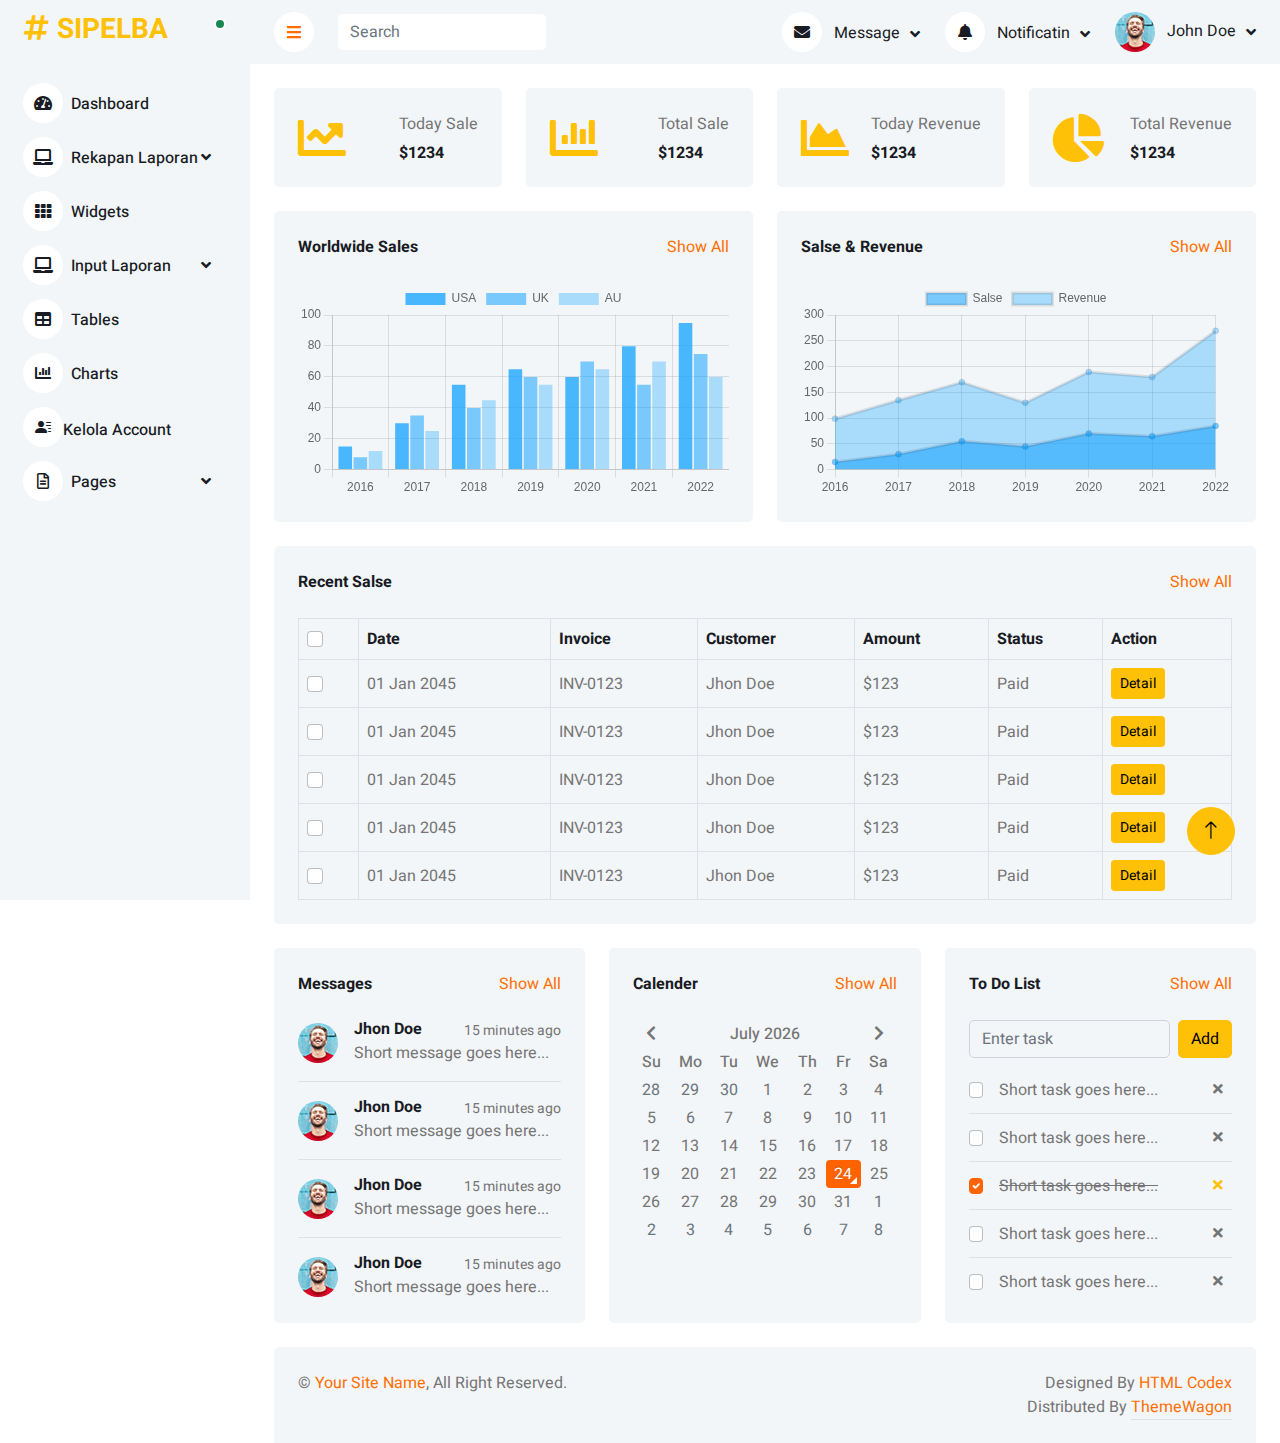
==== index.html @ f8505e8d "vv" ====
<!DOCTYPE html>
<html lang="en">

<head>
    <meta charset="utf-8">
    <title>DASHMIN - Bootstrap Admin Template</title>
    <meta content="width=device-width, initial-scale=1.0" name="viewport">
    <meta content="" name="keywords">
    <meta content="" name="description">

    <!-- Favicon -->
    <link href="img/favicon.ico" rel="icon">

    <!-- Google Web Fonts -->
    <link rel="preconnect" href="https://fonts.googleapis.com">
    <link rel="preconnect" href="https://fonts.gstatic.com" crossorigin>
    <link href="https://fonts.googleapis.com/css2?family=Heebo:wght@400;500;600;700&display=swap" rel="stylesheet">
    
    <!-- Icon Font Stylesheet -->
    <link href="https://cdnjs.cloudflare.com/ajax/libs/font-awesome/5.10.0/css/all.min.css" rel="stylesheet">
    <link href="https://cdn.jsdelivr.net/npm/bootstrap-icons@1.4.1/font/bootstrap-icons.css" rel="stylesheet">

    <!-- Libraries Stylesheet -->
    <link href="lib/owlcarousel/assets/owl.carousel.min.css" rel="stylesheet">
    <link href="lib/tempusdominus/css/tempusdominus-bootstrap-4.min.css" rel="stylesheet" />

    <!-- Customized Bootstrap Stylesheet -->
    <link href="css/bootstrap.min.css" rel="stylesheet">

    <!-- Template Stylesheet -->
    <link href="css/style.css" rel="stylesheet">
</head>

<body>
    <div class="container-xxl position-relative bg-white d-flex p-0">
        <!-- Spinner Start -->
        <div id="spinner" class="show bg-white position-fixed translate-middle w-100 vh-100 top-50 start-50 d-flex align-items-center justify-content-center">
            <div class="spinner-border text-warning" style="width: 3rem; height: 3rem;" role="status">
                <span class="sr-only">Loading...</span>
            </div>
        </div>
        <!-- Spinner End -->


        <!-- Sidebar Start -->
        <div class="sidebar pe-4 pb-3">
            <nav class="navbar bg-light navbar-light">
                <a href="index.html" class="navbar-brand mx-4 mb-3">
                    <h3 class="text-warning"><i class="fa fa-hashtag me-2"></i>SIPELBA</h3>
                </a>
                <div class="d-flex align-items-center ms-4 mb-4">
                    <div class="position-relative">
                        <!-- <img class="rounded-circle" src="img/user.jpg" alt="" style="width: 40px; height: 40px;"> -->
                        <div class="bg-success rounded-circle border border-2 border-white position-absolute end-0 bottom-0 p-1"></div>
                    </div>
                    <!-- <div class="ms-3">
                        <h6 class="mb-0">Jhon Doe</h6>
                        <span>Admin</span>
                    </div> -->
                </div>
                <div class="navbar-nav w-100">
                    <a href="index.html" class="nav-item nav-link"><i class="fa fa-tachometer-alt me-2"></i>Dashboard</a>
                    <div class="nav-item dropdown">
                        <a href="#" class="nav-link dropdown-toggle" data-bs-toggle="dropdown"><i class="fa fa-laptop me-2"></i>Rekapan Laporan</a>
                        <div class="dropdown-menu bg-transparent border-0">
                            <a href="button.html" class="dropdown-item">Laporan Bencana</a>
                            <a href="form_bantuan.htmlv" class="dropdown-item">Laporan Bantuan</a>
                            <a href="element.html" class="dropdown-item">Laporan Penanganan</a>
                        </div>
                    </div>
                    <a href="widget.html" class="nav-item nav-link"><i class="fa fa-th me-2"></i>Widgets</a>
                    <div class="nav-item dropdown">
                        <a href="#" class="nav-link dropdown-toggle" data-bs-toggle="dropdown"><i class="fa fa-laptop me-2"></i>Input Laporan</a>
                        <div class="dropdown-menu bg-transparent border-0">
                            <a href="button.html" class="dropdown-item">Laporan Bencana</a>
                            <a href="form_bantuan.html" class="dropdown-item">Laporan Bantuan</a>
                            <a href="element.html" class="dropdown-item">Laporan Penanganan</a>
                        </div>
                    </div>
                    <a href="table.html" class="nav-item nav-link"><i class="fa fa-table me-2"></i>Tables</a>
                    <a href="chart.html" class="nav-item nav-link"><i class="fa fa-chart-bar me-2"></i>Charts</a>
                    <a href="kelola_akun.html" class="nav-item nav-link"><i class="bi bi-person-lines-fill"></i>Kelola Account</a>
                    <div class="nav-item dropdown">
                        <a href="#" class="nav-link dropdown-toggle" data-bs-toggle="dropdown"><i class="far fa-file-alt me-2"></i>Pages</a>
                        <div class="dropdown-menu bg-transparent border-0">
                            <a href="signin.html" class="dropdown-item">Sign In</a>
                            <a href="signup.html" class="dropdown-item">Sign Up</a>
                            <a href="404.html" class="dropdown-item">404 Error</a>
                            <a href="blank.html" class="dropdown-item">Blank Page</a>
                        </div>
                    </div>
                </div>
            </nav>
        </div>
        <!-- Sidebar End -->


        <!-- Content Start -->
        <div class="content">
            <!-- Navbar Start -->
            <nav class="navbar navbar-expand bg-light navbar-light sticky-top px-4 py-0">
                <a href="index.html" class="navbar-brand d-flex d-lg-none me-4">
                    <h2 class="text-warning mb-0"><i class="fa fa-hashtag"></i></h2>
                </a>
                <a href="#" class="sidebar-toggler flex-shrink-0">
                    <i class="fa fa-bars"></i>
                </a>
                <form class="d-none d-md-flex ms-4">
                    <input class="form-control border-0" type="search" placeholder="Search">
                </form>
                <div class="navbar-nav align-items-center ms-auto">
                    <div class="nav-item dropdown">
                        <a href="#" class="nav-link dropdown-toggle" data-bs-toggle="dropdown">
                            <i class="fa fa-envelope me-lg-2"></i>
                            <span class="d-none d-lg-inline-flex">Message</span>
                        </a>
                        <div class="dropdown-menu dropdown-menu-end bg-light border-0 rounded-0 rounded-bottom m-0">
                            <a href="#" class="dropdown-item">
                                <div class="d-flex align-items-center">
                                    <img class="rounded-circle" src="img/user.jpg" alt="" style="width: 40px; height: 40px;">
                                    <div class="ms-2">
                                        <h6 class="fw-normal mb-0">Jhon send you a message</h6>
                                        <small>15 minutes ago</small>
                                    </div>
                                </div>
                            </a>
                            <hr class="dropdown-divider">
                            <a href="#" class="dropdown-item">
                                <div class="d-flex align-items-center">
                                    <img class="rounded-circle" src="img/user.jpg" alt="" style="width: 40px; height: 40px;">
                                    <div class="ms-2">
                                        <h6 class="fw-normal mb-0">Jhon send you a message</h6>
                                        <small>15 minutes ago</small>
                                    </div>
                                </div>
                            </a>
                            <hr class="dropdown-divider">
                            <a href="#" class="dropdown-item">
                                <div class="d-flex align-items-center">
                                    <img class="rounded-circle" src="img/user.jpg" alt="" style="width: 40px; height: 40px;">
                                    <div class="ms-2">
                                        <h6 class="fw-normal mb-0">Jhon send you a message</h6>
                                        <small>15 minutes ago</small>
                                    </div>
                                </div>
                            </a>
                            <hr class="dropdown-divider">
                            <a href="#" class="dropdown-item text-center">See all message</a>
                        </div>
                    </div>
                    <div class="nav-item dropdown">
                        <a href="#" class="nav-link dropdown-toggle" data-bs-toggle="dropdown">
                            <i class="fa fa-bell me-lg-2"></i>
                            <span class="d-none d-lg-inline-flex">Notificatin</span>
                        </a>
                        <div class="dropdown-menu dropdown-menu-end bg-light border-0 rounded-0 rounded-bottom m-0">
                            <a href="#" class="dropdown-item">
                                <h6 class="fw-normal mb-0">Profile updated</h6>
                                <small>15 minutes ago</small>
                            </a>
                            <hr class="dropdown-divider">
                            <a href="#" class="dropdown-item">
                                <h6 class="fw-normal mb-0">New user added</h6>
                                <small>15 minutes ago</small>
                            </a>
                            <hr class="dropdown-divider">
                            <a href="#" class="dropdown-item">
                                <h6 class="fw-normal mb-0">Password changed</h6>
                                <small>15 minutes ago</small>
                            </a>
                            <hr class="dropdown-divider">
                            <a href="#" class="dropdown-item text-center">See all notifications</a>
                        </div>
                    </div>
                    <div class="nav-item dropdown">
                        <a href="#" class="nav-link dropdown-toggle" data-bs-toggle="dropdown">
                            <img class="rounded-circle me-lg-2" src="img/user.jpg" alt="" style="width: 40px; height: 40px;">
                            <span class="d-none d-lg-inline-flex">John Doe</span>
                        </a>
                        <div class="dropdown-menu dropdown-menu-end bg-light border-0 rounded-0 rounded-bottom m-0">
                            <a href="#" class="dropdown-item">My Profile</a>
                            <a href="#" class="dropdown-item">Settings</a>
                            <a href="#" class="dropdown-item">Log Out</a>
                        </div>
                    </div>
                </div>
            </nav>
            <!-- Navbar End -->


            <!-- Sale & Revenue Start -->
            <div class="container-fluid pt-4 px-4">
                <div class="row g-4">
                    <div class="col-sm-6 col-xl-3">
                        <div class="bg-light rounded d-flex align-items-center justify-content-between p-4">
                            <i class="fa fa-chart-line fa-3x text-warning"></i>
                            <div class="ms-3">
                                <p class="mb-2">Today Sale</p>
                                <h6 class="mb-0">$1234</h6>
                            </div>
                        </div>
                    </div>
                    <div class="col-sm-6 col-xl-3">
                        <div class="bg-light rounded d-flex align-items-center justify-content-between p-4">
                            <i class="fa fa-chart-bar fa-3x text-warning"></i>
                            <div class="ms-3">
                                <p class="mb-2">Total Sale</p>
                                <h6 class="mb-0">$1234</h6>
                            </div>
                        </div>
                    </div>
                    <div class="col-sm-6 col-xl-3">
                        <div class="bg-light rounded d-flex align-items-center justify-content-between p-4">
                            <i class="fa fa-chart-area fa-3x text-warning"></i>
                            <div class="ms-3">
                                <p class="mb-2">Today Revenue</p>
                                <h6 class="mb-0">$1234</h6>
                            </div>
                        </div>
                    </div>
                    <div class="col-sm-6 col-xl-3">
                        <div class="bg-light rounded d-flex align-items-center justify-content-between p-4">
                            <i class="fa fa-chart-pie fa-3x text-warning"></i>
                            <div class="ms-3">
                                <p class="mb-2">Total Revenue</p>
                                <h6 class="mb-0">$1234</h6>
                            </div>
                        </div>
                    </div>
                </div>
            </div>
            <!-- Sale & Revenue End -->


            <!-- Sales Chart Start -->
            <div class="container-fluid pt-4 px-4">
                <div class="row g-4">
                    <div class="col-sm-12 col-xl-6">
                        <div class="bg-light text-center rounded p-4">
                            <div class="d-flex align-items-center justify-content-between mb-4">
                                <h6 class="mb-0">Worldwide Sales</h6>
                                <a href="">Show All</a>
                            </div>
                            <canvas id="worldwide-sales"></canvas>
                        </div>
                    </div>
                    <div class="col-sm-12 col-xl-6">
                        <div class="bg-light text-center rounded p-4">
                            <div class="d-flex align-items-center justify-content-between mb-4">
                                <h6 class="mb-0">Salse & Revenue</h6>
                                <a href="">Show All</a>
                            </div>
                            <canvas id="salse-revenue"></canvas>
                        </div>
                    </div>
                </div>
            </div>
            <!-- Sales Chart End -->


            <!-- Recent Sales Start -->
            <div class="container-fluid pt-4 px-4">
                <div class="bg-light text-center rounded p-4">
                    <div class="d-flex align-items-center justify-content-between mb-4">
                        <h6 class="mb-0">Recent Salse</h6>
                        <a href="">Show All</a>
                    </div>
                    <div class="table-responsive">
                        <table class="table text-start align-middle table-bordered table-hover mb-0">
                            <thead>
                                <tr class="text-dark">
                                    <th scope="col"><input class="form-check-input" type="checkbox"></th>
                                    <th scope="col">Date</th>
                                    <th scope="col">Invoice</th>
                                    <th scope="col">Customer</th>
                                    <th scope="col">Amount</th>
                                    <th scope="col">Status</th>
                                    <th scope="col">Action</th>
                                </tr>
                            </thead>
                            <tbody>
                                <tr>
                                    <td><input class="form-check-input" type="checkbox"></td>
                                    <td>01 Jan 2045</td>
                                    <td>INV-0123</td>
                                    <td>Jhon Doe</td>
                                    <td>$123</td>
                                    <td>Paid</td>
                                    <td><a class="btn btn-sm btn-warning" href="">Detail</a></td>
                                </tr>
                                <tr>
                                    <td><input class="form-check-input" type="checkbox"></td>
                                    <td>01 Jan 2045</td>
                                    <td>INV-0123</td>
                                    <td>Jhon Doe</td>
                                    <td>$123</td>
                                    <td>Paid</td>
                                    <td><a class="btn btn-sm btn-warning" href="">Detail</a></td>
                                </tr>
                                <tr>
                                    <td><input class="form-check-input" type="checkbox"></td>
                                    <td>01 Jan 2045</td>
                                    <td>INV-0123</td>
                                    <td>Jhon Doe</td>
                                    <td>$123</td>
                                    <td>Paid</td>
                                    <td><a class="btn btn-sm btn-warning" href="">Detail</a></td>
                                </tr>
                                <tr>
                                    <td><input class="form-check-input" type="checkbox"></td>
                                    <td>01 Jan 2045</td>
                                    <td>INV-0123</td>
                                    <td>Jhon Doe</td>
                                    <td>$123</td>
                                    <td>Paid</td>
                                    <td><a class="btn btn-sm btn-warning" href="">Detail</a></td>
                                </tr>
                                <tr>
                                    <td><input class="form-check-input" type="checkbox"></td>
                                    <td>01 Jan 2045</td>
                                    <td>INV-0123</td>
                                    <td>Jhon Doe</td>
                                    <td>$123</td>
                                    <td>Paid</td>
                                    <td><a class="btn btn-sm btn-warning" href="">Detail</a></td>
                                </tr>
                            </tbody>
                        </table>
                    </div>
                </div>
            </div>
            <!-- Recent Sales End -->


            <!-- Widgets Start -->
            <div class="container-fluid pt-4 px-4">
                <div class="row g-4">
                    <div class="col-sm-12 col-md-6 col-xl-4">
                        <div class="h-100 bg-light rounded p-4">
                            <div class="d-flex align-items-center justify-content-between mb-2">
                                <h6 class="mb-0">Messages</h6>
                                <a href="">Show All</a>
                            </div>
                            <div class="d-flex align-items-center border-bottom py-3">
                                <img class="rounded-circle flex-shrink-0" src="img/user.jpg" alt="" style="width: 40px; height: 40px;">
                                <div class="w-100 ms-3">
                                    <div class="d-flex w-100 justify-content-between">
                                        <h6 class="mb-0">Jhon Doe</h6>
                                        <small>15 minutes ago</small>
                                    </div>
                                    <span>Short message goes here...</span>
                                </div>
                            </div>
                            <div class="d-flex align-items-center border-bottom py-3">
                                <img class="rounded-circle flex-shrink-0" src="img/user.jpg" alt="" style="width: 40px; height: 40px;">
                                <div class="w-100 ms-3">
                                    <div class="d-flex w-100 justify-content-between">
                                        <h6 class="mb-0">Jhon Doe</h6>
                                        <small>15 minutes ago</small>
                                    </div>
                                    <span>Short message goes here...</span>
                                </div>
                            </div>
                            <div class="d-flex align-items-center border-bottom py-3">
                                <img class="rounded-circle flex-shrink-0" src="img/user.jpg" alt="" style="width: 40px; height: 40px;">
                                <div class="w-100 ms-3">
                                    <div class="d-flex w-100 justify-content-between">
                                        <h6 class="mb-0">Jhon Doe</h6>
                                        <small>15 minutes ago</small>
                                    </div>
                                    <span>Short message goes here...</span>
                                </div>
                            </div>
                            <div class="d-flex align-items-center pt-3">
                                <img class="rounded-circle flex-shrink-0" src="img/user.jpg" alt="" style="width: 40px; height: 40px;">
                                <div class="w-100 ms-3">
                                    <div class="d-flex w-100 justify-content-between">
                                        <h6 class="mb-0">Jhon Doe</h6>
                                        <small>15 minutes ago</small>
                                    </div>
                                    <span>Short message goes here...</span>
                                </div>
                            </div>
                        </div>
                    </div>
                    <div class="col-sm-12 col-md-6 col-xl-4">
                        <div class="h-100 bg-light rounded p-4">
                            <div class="d-flex align-items-center justify-content-between mb-4">
                                <h6 class="mb-0">Calender</h6>
                                <a href="">Show All</a>
                            </div>
                            <div id="calender"></div>
                        </div>
                    </div>
                    <div class="col-sm-12 col-md-6 col-xl-4">
                        <div class="h-100 bg-light rounded p-4">
                            <div class="d-flex align-items-center justify-content-between mb-4">
                                <h6 class="mb-0">To Do List</h6>
                                <a href="">Show All</a>
                            </div>
                            <div class="d-flex mb-2">
                                <input class="form-control bg-transparent" type="text" placeholder="Enter task">
                                <button type="button" class="btn btn-warning ms-2">Add</button>
                            </div>
                            <div class="d-flex align-items-center border-bottom py-2">
                                <input class="form-check-input m-0" type="checkbox">
                                <div class="w-100 ms-3">
                                    <div class="d-flex w-100 align-items-center justify-content-between">
                                        <span>Short task goes here...</span>
                                        <button class="btn btn-sm"><i class="fa fa-times"></i></button>
                                    </div>
                                </div>
                            </div>
                            <div class="d-flex align-items-center border-bottom py-2">
                                <input class="form-check-input m-0" type="checkbox">
                                <div class="w-100 ms-3">
                                    <div class="d-flex w-100 align-items-center justify-content-between">
                                        <span>Short task goes here...</span>
                                        <button class="btn btn-sm"><i class="fa fa-times"></i></button>
                                    </div>
                                </div>
                            </div>
                            <div class="d-flex align-items-center border-bottom py-2">
                                <input class="form-check-input m-0" type="checkbox" checked>
                                <div class="w-100 ms-3">
                                    <div class="d-flex w-100 align-items-center justify-content-between">
                                        <span><del>Short task goes here...</del></span>
                                        <button class="btn btn-sm text-warning"><i class="fa fa-times"></i></button>
                                    </div>
                                </div>
                            </div>
                            <div class="d-flex align-items-center border-bottom py-2">
                                <input class="form-check-input m-0" type="checkbox">
                                <div class="w-100 ms-3">
                                    <div class="d-flex w-100 align-items-center justify-content-between">
                                        <span>Short task goes here...</span>
                                        <button class="btn btn-sm"><i class="fa fa-times"></i></button>
                                    </div>
                                </div>
                            </div>
                            <div class="d-flex align-items-center pt-2">
                                <input class="form-check-input m-0" type="checkbox">
                                <div class="w-100 ms-3">
                                    <div class="d-flex w-100 align-items-center justify-content-between">
                                        <span>Short task goes here...</span>
                                        <button class="btn btn-sm"><i class="fa fa-times"></i></button>
                                    </div>
                                </div>
                            </div>
                        </div>
                    </div>
                </div>
            </div>
            <!-- Widgets End -->


            <!-- Footer Start -->
            <div class="container-fluid pt-4 px-4">
                <div class="bg-light rounded-top p-4">
                    <div class="row">
                        <div class="col-12 col-sm-6 text-center text-sm-start">
                            &copy; <a href="#">Your Site Name</a>, All Right Reserved. 
                        </div>
                        <div class="col-12 col-sm-6 text-center text-sm-end">
                            <!--/*** This template is free as long as you keep the footer author’s credit link/attribution link/backlink. If you'd like to use the template without the footer author’s credit link/attribution link/backlink, you can purchase the Credit Removal License from "https://htmlcodex.com/credit-removal". Thank you for your support. ***/-->
                            Designed By <a href="https://htmlcodex.com">HTML Codex</a>
                        </br>
                        Distributed By <a class="border-bottom" href="https://themewagon.com" target="_blank">ThemeWagon</a>
                        </div>
                    </div>
                </div>
            </div>
            <!-- Footer End -->
        </div>
        <!-- Content End -->


        <!-- Back to Top -->
        <a href="#" class="btn btn-lg btn-warning btn-lg-square back-to-top"><i class="bi bi-arrow-up"></i></a>
    </div>

    <!-- JavaScript Libraries -->
    <script src="https://code.jquery.com/jquery-3.4.1.min.js"></script>
    <script src="https://cdn.jsdelivr.net/npm/bootstrap@5.0.0/dist/js/bootstrap.bundle.min.js"></script>
    <script src="lib/chart/chart.min.js"></script>
    <script src="lib/easing/easing.min.js"></script>
    <script src="lib/waypoints/waypoints.min.js"></script>
    <script src="lib/owlcarousel/owl.carousel.min.js"></script>
    <script src="lib/tempusdominus/js/moment.min.js"></script>
    <script src="lib/tempusdominus/js/moment-timezone.min.js"></script>
    <script src="lib/tempusdominus/js/tempusdominus-bootstrap-4.min.js"></script>

    <!-- Template Javascript -->
    <script src="js/main.js"></script>
</body>

</html>
---- css/style.css ----
/********** Template CSS **********/
:root {
    --primary: #ff6200;
    --light: #F3F6F9;
    --dark: #191C24;
}

.back-to-top {
    position: fixed;
    display: none;
    right: 45px;
    bottom: 45px;
    z-index: 99;
}


/*** Spinner ***/
#spinner {
    opacity: 0;
    visibility: hidden;
    transition: opacity .5s ease-out, visibility 0s linear .5s;
    z-index: 99999;
}

#spinner.show {
    transition: opacity .5s ease-out, visibility 0s linear 0s;
    visibility: visible;
    opacity: 1;
}


/*** Button ***/
.btn {
    transition: .5s;
}

.btn.btn-primary {
    color: #FFFFFF;
}

.btn-square {
    width: 38px;
    height: 38px;
}

.btn-sm-square {
    width: 32px;
    height: 32px;
}

.btn-lg-square {
    width: 48px;
    height: 48px;
}

.btn-square,
.btn-sm-square,
.btn-lg-square {
    padding: 0;
    display: inline-flex;
    align-items: center;
    justify-content: center;
    font-weight: normal;
    border-radius: 50px;
}


/*** Layout ***/
.sidebar {
    position: fixed;
    top: 0;
    left: 0;
    bottom: 0;
    width: 250px;
    height: 100vh;
    overflow-y: auto;
    background: var(--light);
    transition: 0.5s;
    z-index: 999;
}

.content {
    margin-left: 250px;
    min-height: 100vh;
    background: #FFFFFF;
    transition: 0.5s;
}

@media (min-width: 992px) {
    .sidebar {
        margin-left: 0;
    }

    .sidebar.open {
        margin-left: -250px;
    }

    .content {
        width: calc(100% - 250px);
    }

    .content.open {
        width: 100%;
        margin-left: 0;
    }
}

@media (max-width: 991.98px) {
    .sidebar {
        margin-left: -250px;
    }

    .sidebar.open {
        margin-left: 0;
    }

    .content {
        width: 100%;
        margin-left: 0;
    }
}


/*** Navbar ***/
.sidebar .navbar .navbar-nav .nav-link {
    padding: 7px 20px;
    color: var(--dark);
    font-weight: 500;
    border-left: 3px solid var(--light);
    border-radius: 0 30px 30px 0;
    outline: none;
}

.sidebar .navbar .navbar-nav .nav-link:hover,
.sidebar .navbar .navbar-nav .nav-link.active {
    color: var(--primary);
    background: #FFFFFF;
    border-color: var(--primary);
}

.sidebar .navbar .navbar-nav .nav-link i {
    width: 40px;
    height: 40px;
    display: inline-flex;
    align-items: center;
    justify-content: center;
    background: #FFFFFF;
    border-radius: 40px;
}

.sidebar .navbar .navbar-nav .nav-link:hover i,
.sidebar .navbar .navbar-nav .nav-link.active i {
    background: var(--light);
}

.sidebar .navbar .dropdown-toggle::after {
    position: absolute;
    top: 15px;
    right: 15px;
    border: none;
    content: "\f107";
    font-family: "Font Awesome 5 Free";
    font-weight: 900;
    transition: .5s;
}

.sidebar .navbar .dropdown-toggle[aria-expanded=true]::after {
    transform: rotate(-180deg);
}

.sidebar .navbar .dropdown-item {
    padding-left: 25px;
    border-radius: 0 30px 30px 0;
}

.content .navbar .navbar-nav .nav-link {
    margin-left: 25px;
    padding: 12px 0;
    color: var(--dark);
    outline: none;
}

.content .navbar .navbar-nav .nav-link:hover,
.content .navbar .navbar-nav .nav-link.active {
    color: var(--primary);
}

.content .navbar .sidebar-toggler,
.content .navbar .navbar-nav .nav-link i {
    width: 40px;
    height: 40px;
    display: inline-flex;
    align-items: center;
    justify-content: center;
    background: #FFFFFF;
    border-radius: 40px;
}

.content .navbar .dropdown-toggle::after {
    margin-left: 6px;
    vertical-align: middle;
    border: none;
    content: "\f107";
    font-family: "Font Awesome 5 Free";
    font-weight: 900;
    transition: .5s;
}

.content .navbar .dropdown-toggle[aria-expanded=true]::after {
    transform: rotate(-180deg);
}

@media (max-width: 575.98px) {
    .content .navbar .navbar-nav .nav-link {
        margin-left: 15px;
    }
}


/*** Date Picker ***/
.bootstrap-datetimepicker-widget.bottom {
    top: auto !important;
}

.bootstrap-datetimepicker-widget .table * {
    border-bottom-width: 0px;
}

.bootstrap-datetimepicker-widget .table th {
    font-weight: 500;
}

.bootstrap-datetimepicker-widget.dropdown-menu {
    padding: 10px;
    border-radius: 2px;
}

.bootstrap-datetimepicker-widget table td.active,
.bootstrap-datetimepicker-widget table td.active:hover {
    background: var(--primary);
}

.bootstrap-datetimepicker-widget table td.today::before {
    border-bottom-color: var(--primary);
}


/*** Testimonial ***/
.progress .progress-bar {
    width: 0px;
    transition: 2s;
}


/*** Testimonial ***/
.testimonial-carousel .owl-dots {
    margin-top: 24px;
    display: flex;
    align-items: flex-end;
    justify-content: center;
}

.testimonial-carousel .owl-dot {
    position: relative;
    display: inline-block;
    margin: 0 5px;
    width: 15px;
    height: 15px;
    border: 5px solid var(--primary);
    border-radius: 15px;
    transition: .5s;
}

.testimonial-carousel .owl-dot.active {
    background: var(--dark);
    border-color: var(--primary);
}
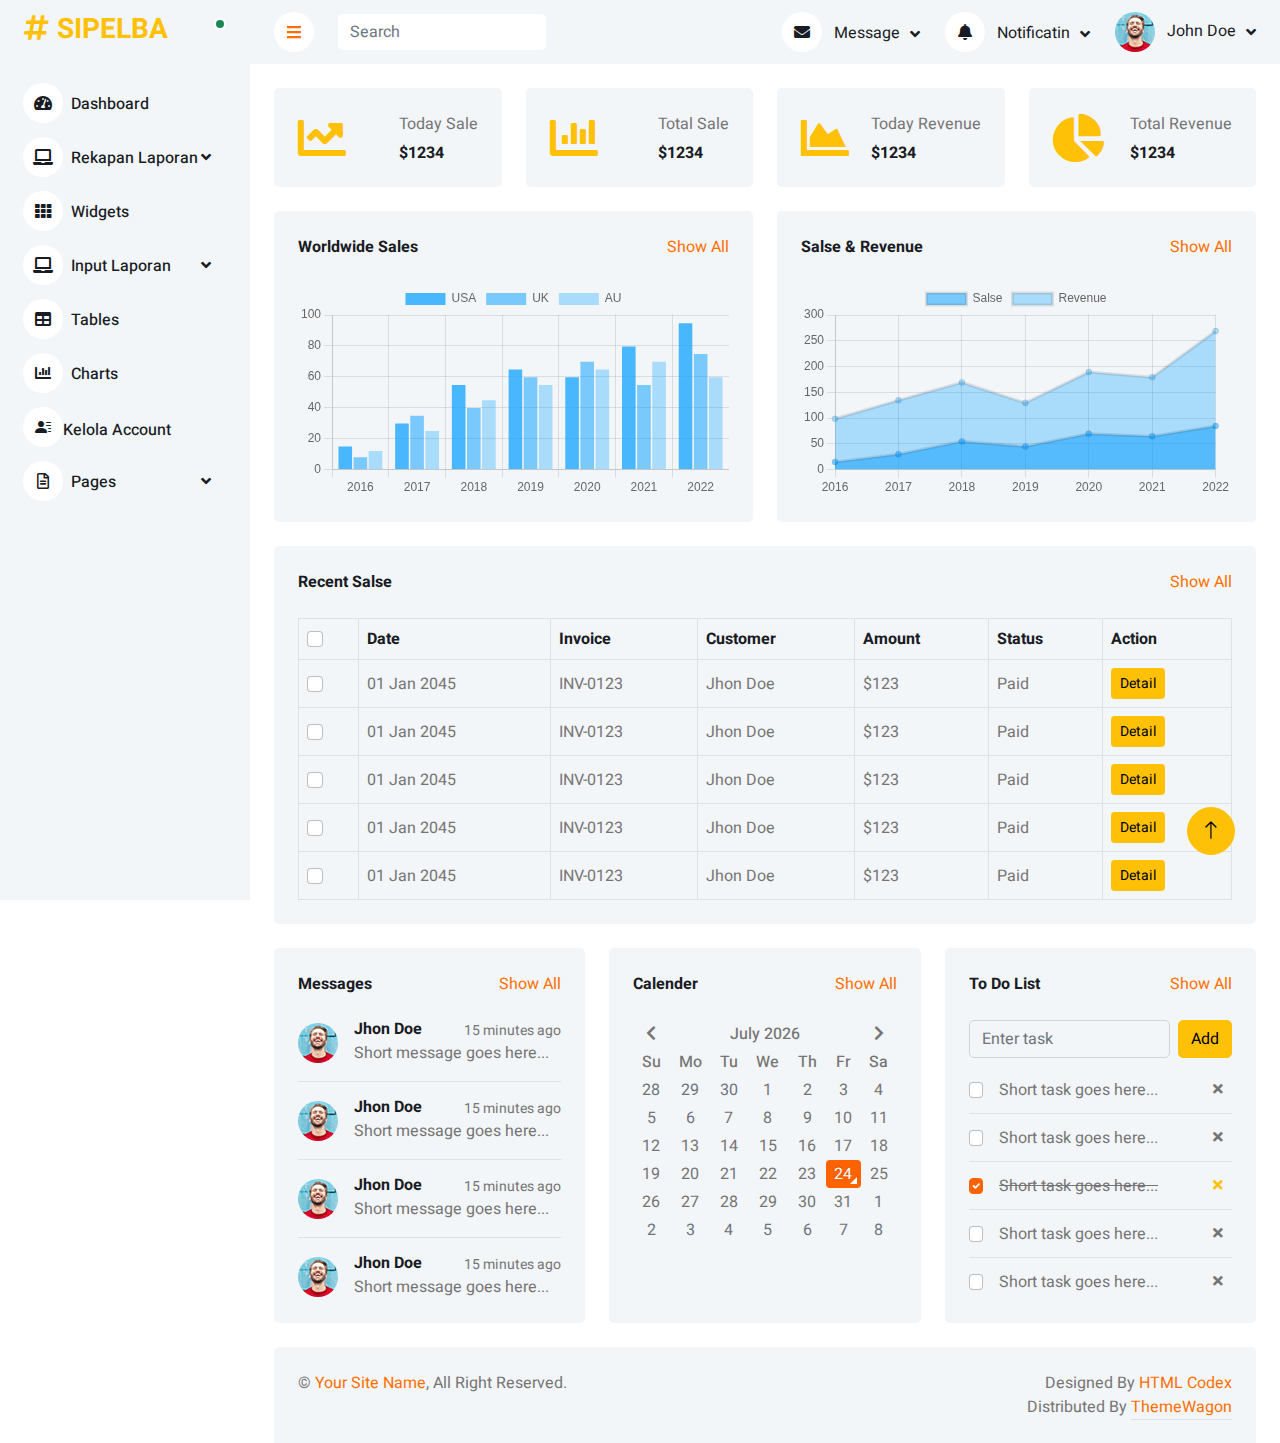
==== commit 6841729d: "vv" ====
--- a/index.html
+++ b/index.html
@@ -64,7 +64,7 @@
                         <a href="#" class="nav-link dropdown-toggle" data-bs-toggle="dropdown"><i class="fa fa-laptop me-2"></i>Rekapan Laporan</a>
                         <div class="dropdown-menu bg-transparent border-0">
                             <a href="button.html" class="dropdown-item">Laporan Bencana</a>
-                            <a href="form_bantuan.htmlv" class="dropdown-item">Laporan Bantuan</a>
+                            <a href="laporan_bantuan.html" class="dropdown-item">Laporan Bantuan</a>
                             <a href="element.html" class="dropdown-item">Laporan Penanganan</a>
                         </div>
                     </div>
@@ -73,7 +73,7 @@
                         <a href="#" class="nav-link dropdown-toggle" data-bs-toggle="dropdown"><i class="fa fa-laptop me-2"></i>Input Laporan</a>
                         <div class="dropdown-menu bg-transparent border-0">
                             <a href="button.html" class="dropdown-item">Laporan Bencana</a>
-                            <a href="form_bantuan.html" class="dropdown-item">Laporan Bantuan</a>
+                            <a href="laporan_bantuan.html" class="dropdown-item">Laporan Bantuan</a>
                             <a href="element.html" class="dropdown-item">Laporan Penanganan</a>
                         </div>
                     </div>
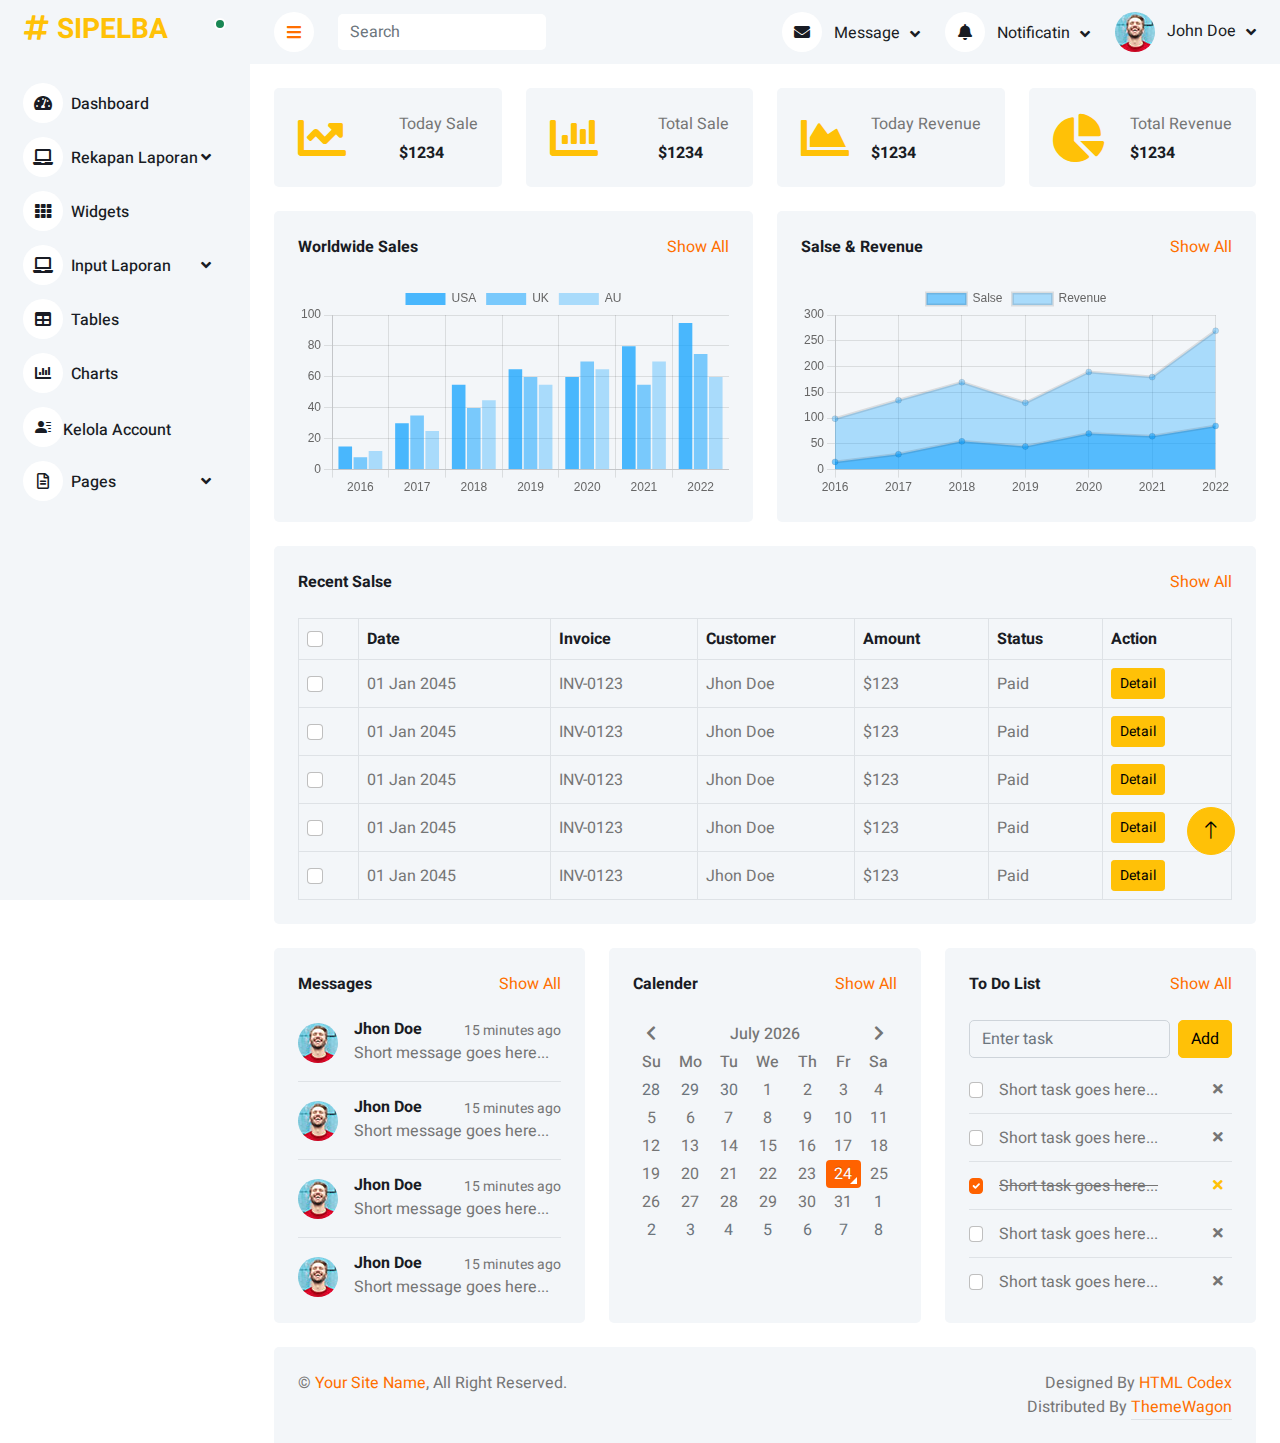
==== commit 01aeeec5: "vv" ====
--- a/index.html
+++ b/index.html
@@ -63,7 +63,7 @@
                     <div class="nav-item dropdown">
                         <a href="#" class="nav-link dropdown-toggle" data-bs-toggle="dropdown"><i class="fa fa-laptop me-2"></i>Rekapan Laporan</a>
                         <div class="dropdown-menu bg-transparent border-0">
-                            <a href="button.html" class="dropdown-item">Laporan Bencana</a>
+                            <a href="laporan_bencana.html" class="dropdown-item">Laporan Bencana</a>
                             <a href="laporan_bantuan.html" class="dropdown-item">Laporan Bantuan</a>
                             <a href="element.html" class="dropdown-item">Laporan Penanganan</a>
                         </div>
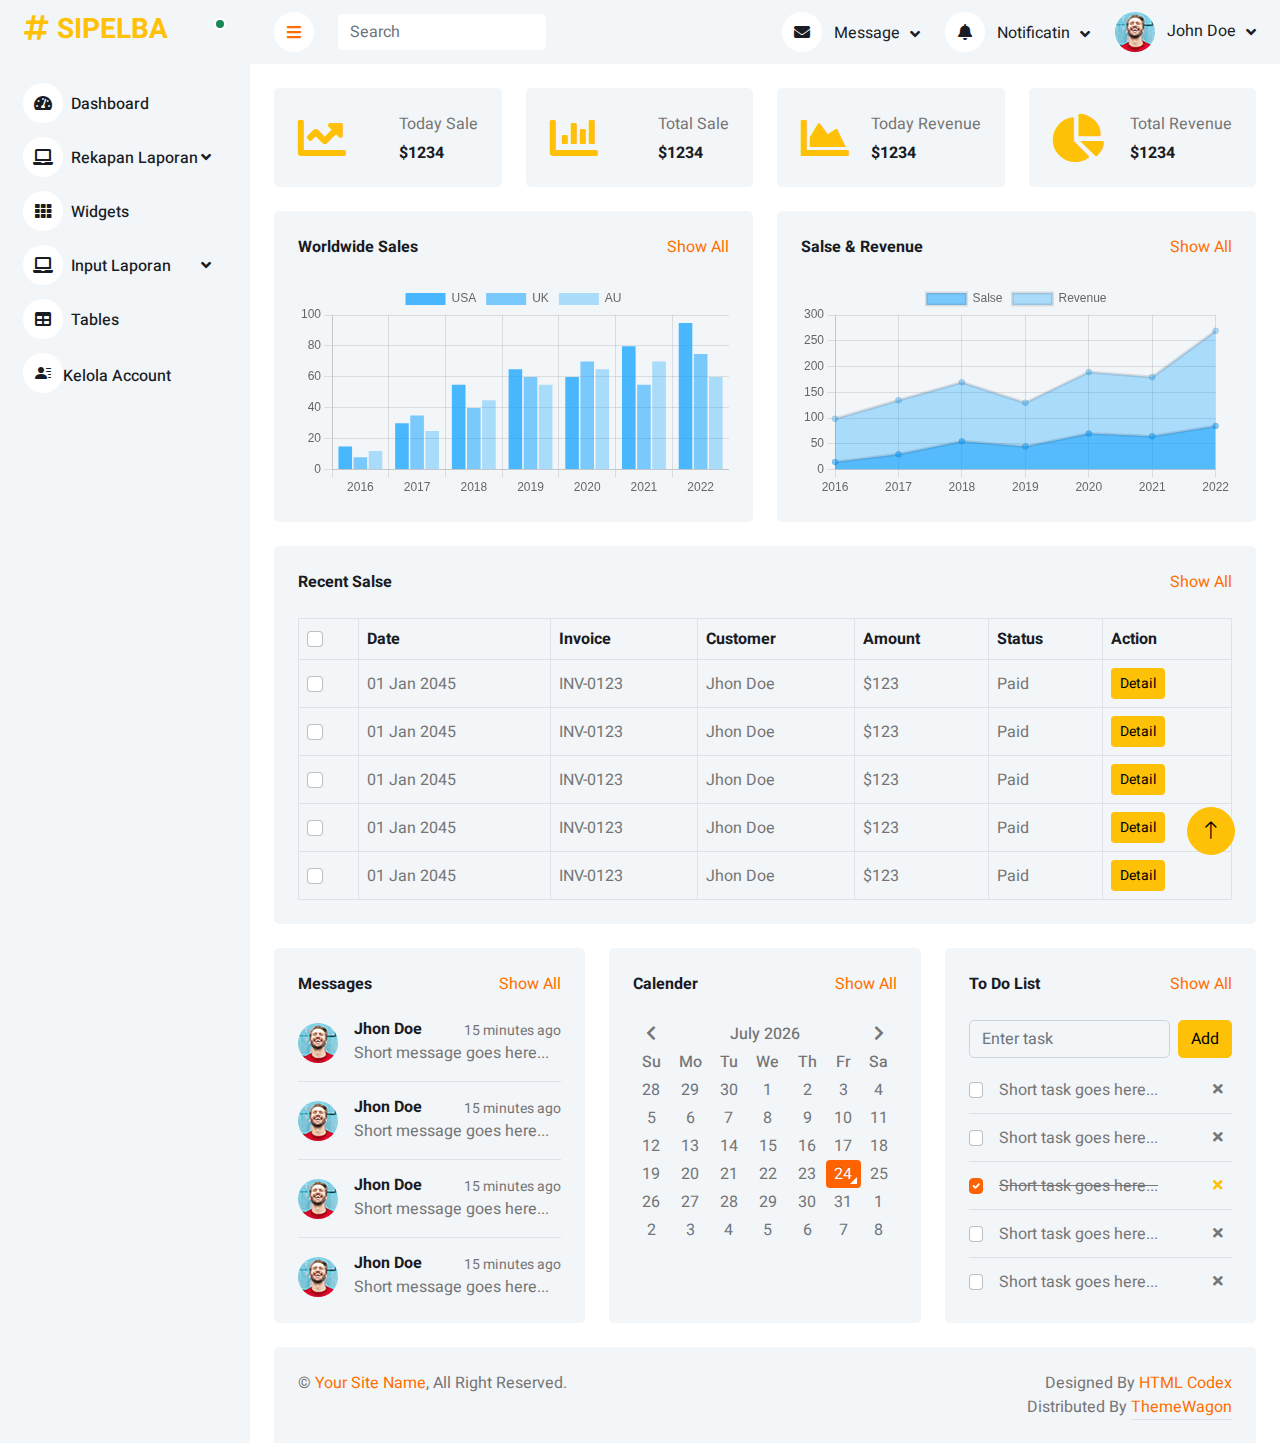
==== commit e6303a62: "vv" ====
--- a/index.html
+++ b/index.html
@@ -78,16 +78,7 @@
                         </div>
                     </div>
                     <a href="table.html" class="nav-item nav-link"><i class="fa fa-table me-2"></i>Tables</a>
-                    <a href="chart.html" class="nav-item nav-link"><i class="fa fa-chart-bar me-2"></i>Charts</a>
                     <a href="kelola_akun.html" class="nav-item nav-link"><i class="bi bi-person-lines-fill"></i>Kelola Account</a>
-                    <div class="nav-item dropdown">
-                        <a href="#" class="nav-link dropdown-toggle" data-bs-toggle="dropdown"><i class="far fa-file-alt me-2"></i>Pages</a>
-                        <div class="dropdown-menu bg-transparent border-0">
-                            <a href="signin.html" class="dropdown-item">Sign In</a>
-                            <a href="signup.html" class="dropdown-item">Sign Up</a>
-                            <a href="404.html" class="dropdown-item">404 Error</a>
-                            <a href="blank.html" class="dropdown-item">Blank Page</a>
-                        </div>
                     </div>
                 </div>
             </nav>
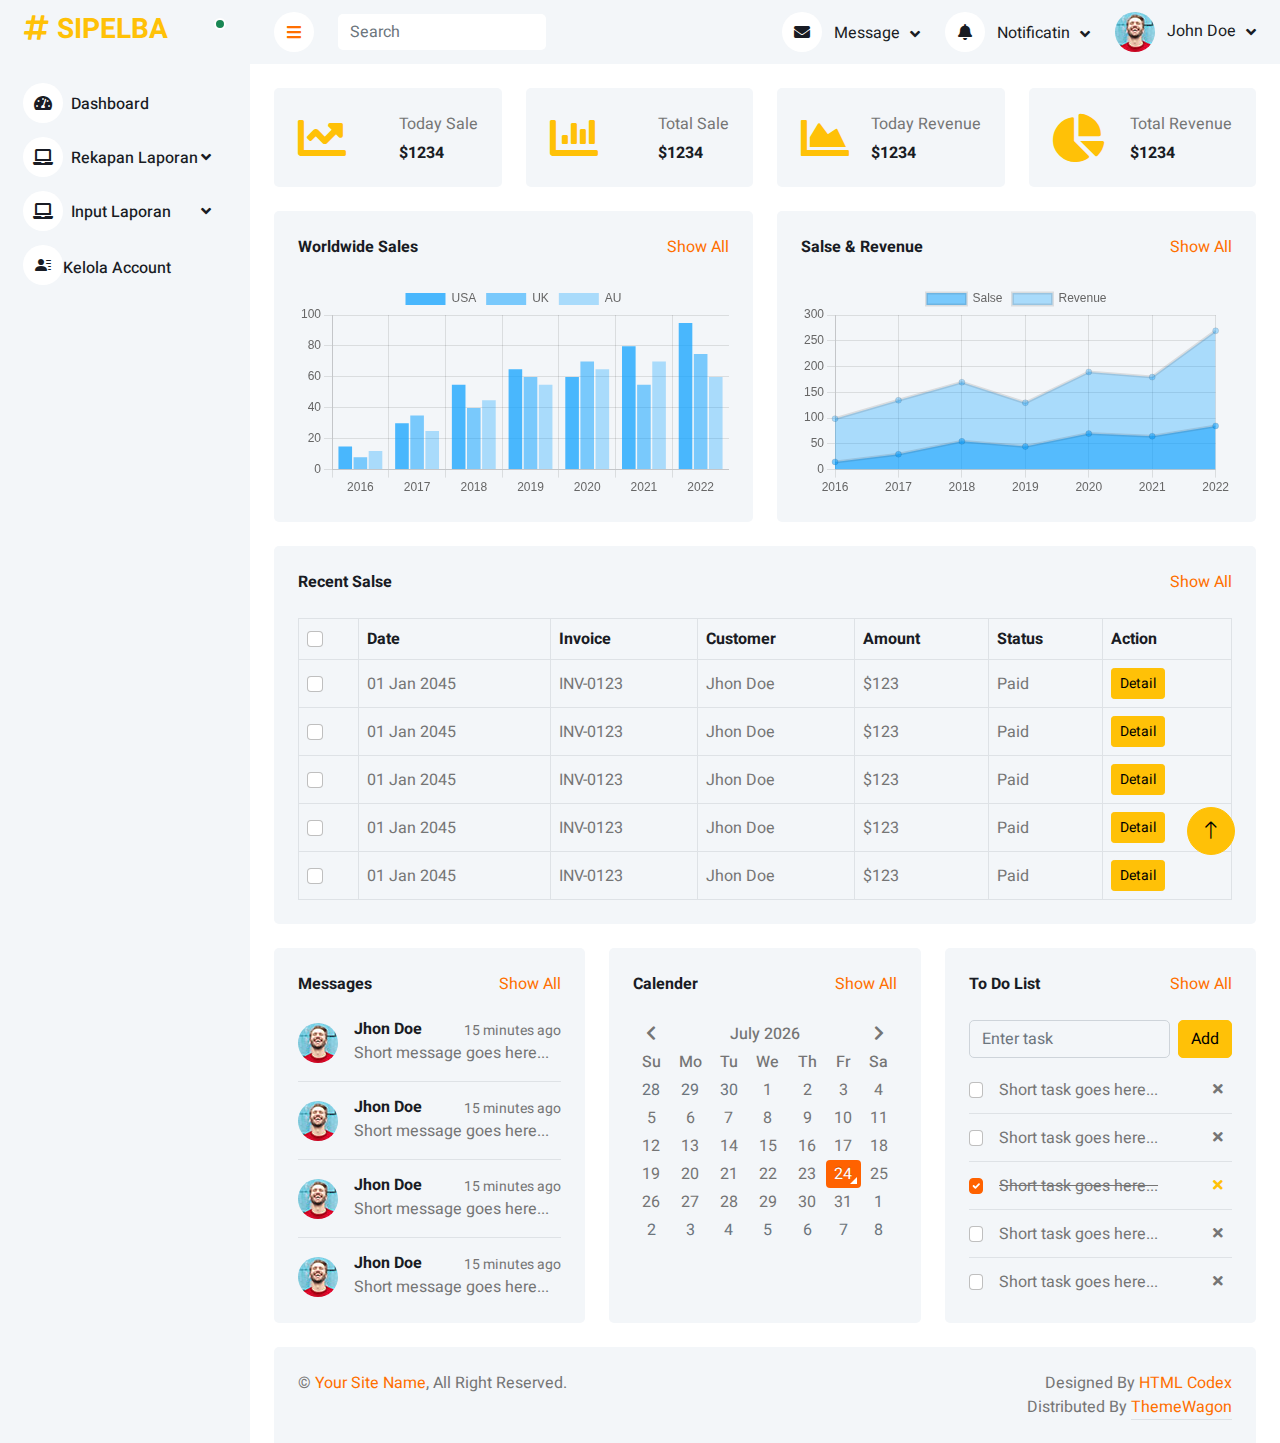
==== commit a7364c16: "vv" ====
--- a/index.html
+++ b/index.html
@@ -68,7 +68,6 @@
                             <a href="element.html" class="dropdown-item">Laporan Penanganan</a>
                         </div>
                     </div>
-                    <a href="widget.html" class="nav-item nav-link"><i class="fa fa-th me-2"></i>Widgets</a>
                     <div class="nav-item dropdown">
                         <a href="#" class="nav-link dropdown-toggle" data-bs-toggle="dropdown"><i class="fa fa-laptop me-2"></i>Input Laporan</a>
                         <div class="dropdown-menu bg-transparent border-0">
@@ -77,7 +76,6 @@
                             <a href="element.html" class="dropdown-item">Laporan Penanganan</a>
                         </div>
                     </div>
-                    <a href="table.html" class="nav-item nav-link"><i class="fa fa-table me-2"></i>Tables</a>
                     <a href="kelola_akun.html" class="nav-item nav-link"><i class="bi bi-person-lines-fill"></i>Kelola Account</a>
                     </div>
                 </div>
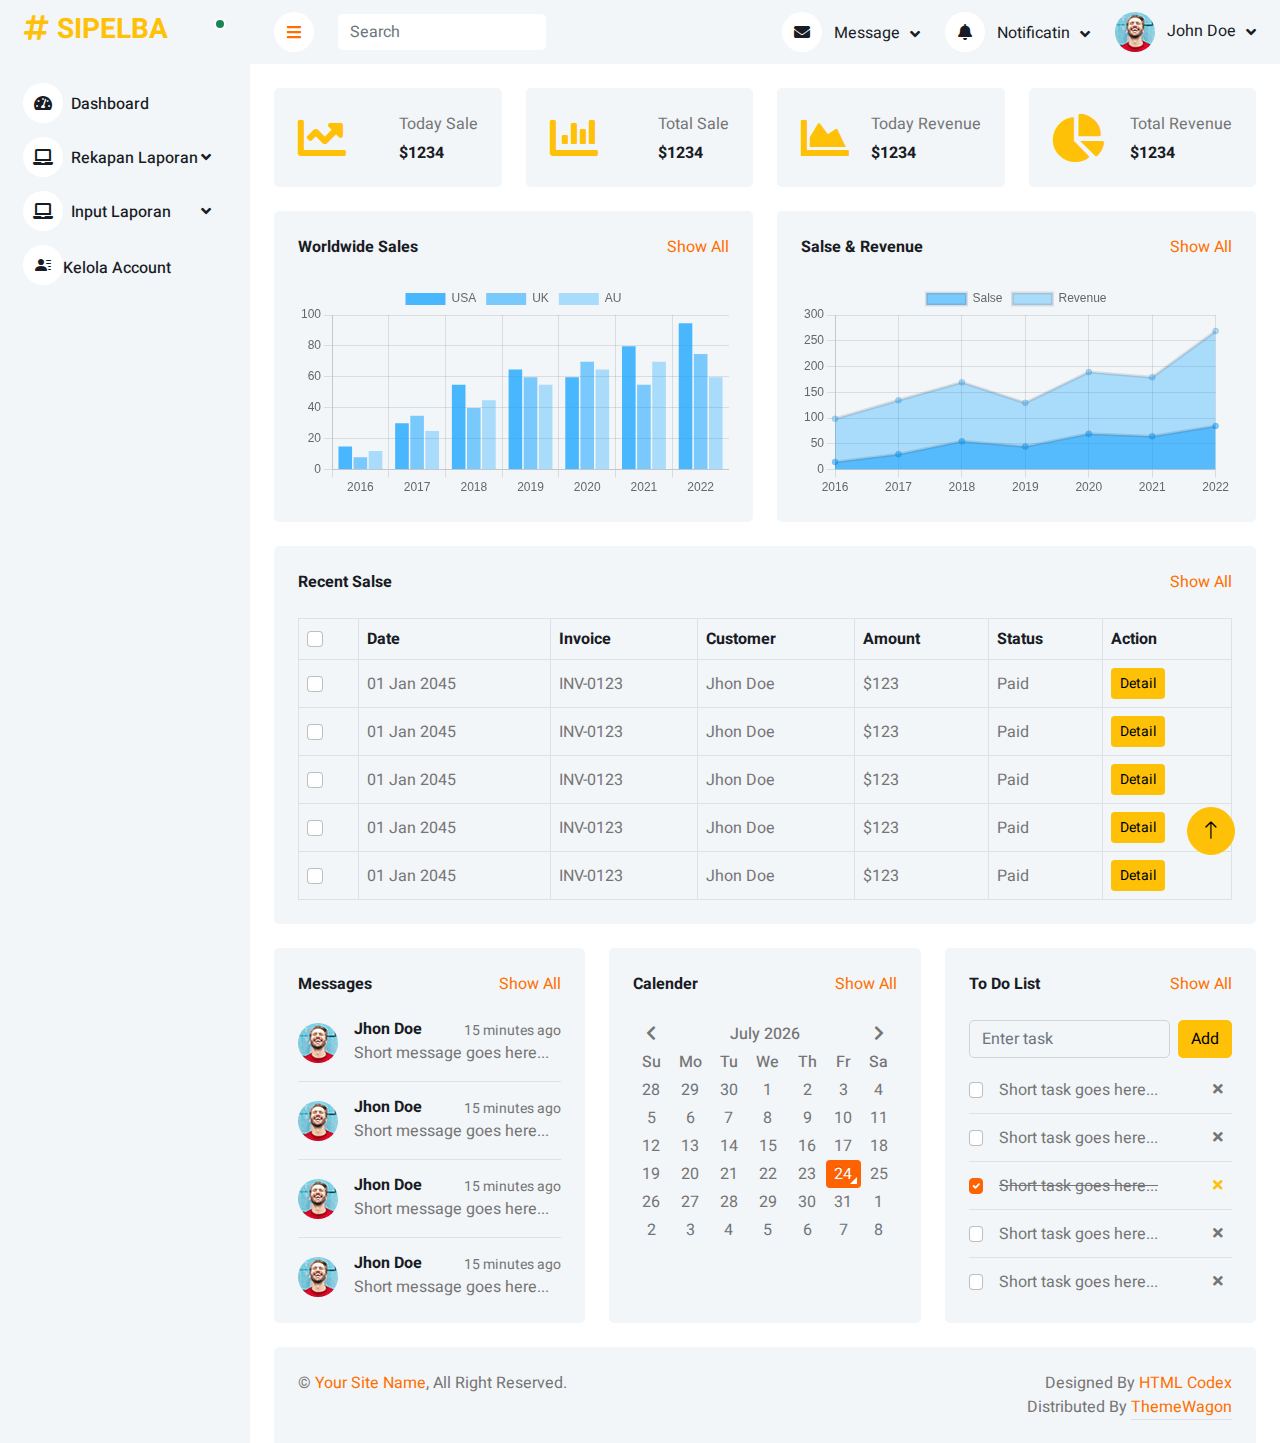
==== commit d42a681c: "vv" ====
--- a/index.html
+++ b/index.html
@@ -71,7 +71,7 @@
                     <div class="nav-item dropdown">
                         <a href="#" class="nav-link dropdown-toggle" data-bs-toggle="dropdown"><i class="fa fa-laptop me-2"></i>Input Laporan</a>
                         <div class="dropdown-menu bg-transparent border-0">
-                            <a href="button.html" class="dropdown-item">Laporan Bencana</a>
+                            <a href="form_bencana.html" class="dropdown-item">Laporan Bencana</a>
                             <a href="laporan_bantuan.html" class="dropdown-item">Laporan Bantuan</a>
                             <a href="element.html" class="dropdown-item">Laporan Penanganan</a>
                         </div>
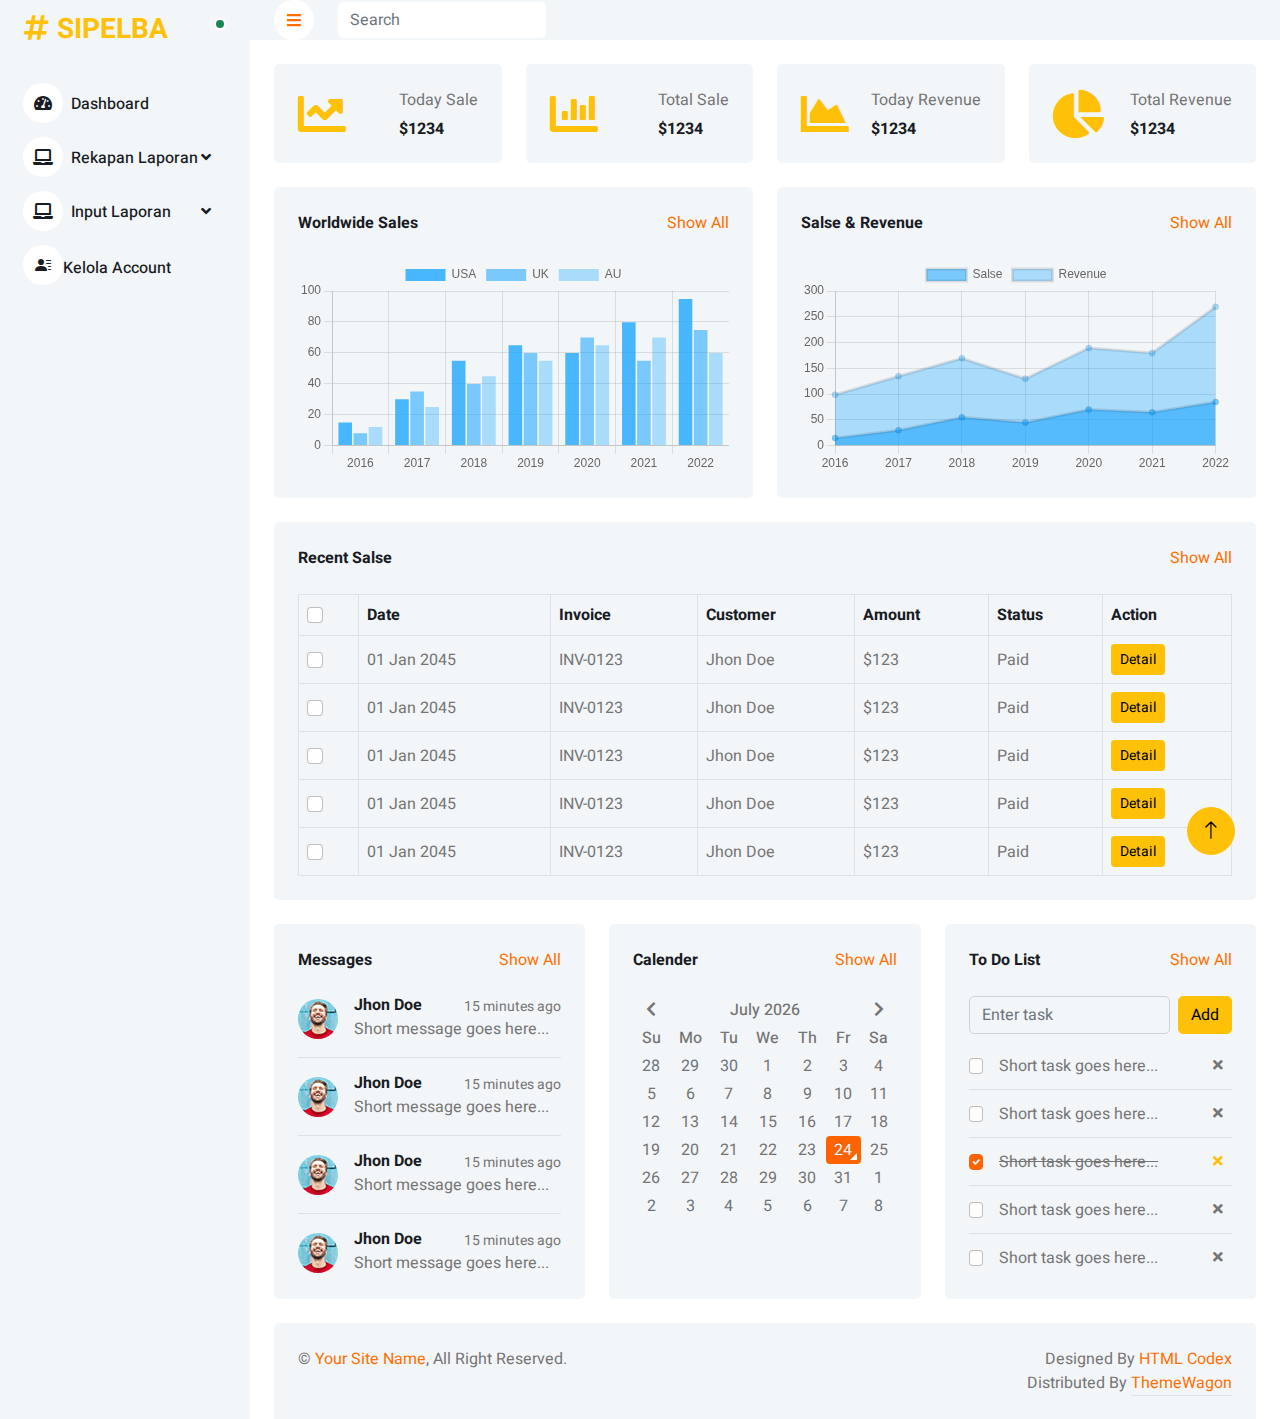
==== commit 6c16a84e: "abdul ghani" ====
--- a/index.html
+++ b/index.html
@@ -71,7 +71,7 @@
                     <div class="nav-item dropdown">
                         <a href="#" class="nav-link dropdown-toggle" data-bs-toggle="dropdown"><i class="fa fa-laptop me-2"></i>Input Laporan</a>
                         <div class="dropdown-menu bg-transparent border-0">
-                            <a href="form_bencana.html" class="dropdown-item">Laporan Bencana</a>
+                            <a href="form_bencana.php" class="dropdown-item">Laporan Bencana</a>
                             <a href="laporan_bantuan.html" class="dropdown-item">Laporan Bantuan</a>
                             <a href="element.html" class="dropdown-item">Laporan Penanganan</a>
                         </div>
@@ -97,7 +97,7 @@
                 <form class="d-none d-md-flex ms-4">
                     <input class="form-control border-0" type="search" placeholder="Search">
                 </form>
-                <div class="navbar-nav align-items-center ms-auto">
+                <!-- <div class="navbar-nav align-items-center ms-auto">
                     <div class="nav-item dropdown">
                         <a href="#" class="nav-link dropdown-toggle" data-bs-toggle="dropdown">
                             <i class="fa fa-envelope me-lg-2"></i>
@@ -172,7 +172,7 @@
                             <a href="#" class="dropdown-item">Log Out</a>
                         </div>
                     </div>
-                </div>
+                </div> -->
             </nav>
             <!-- Navbar End -->
 
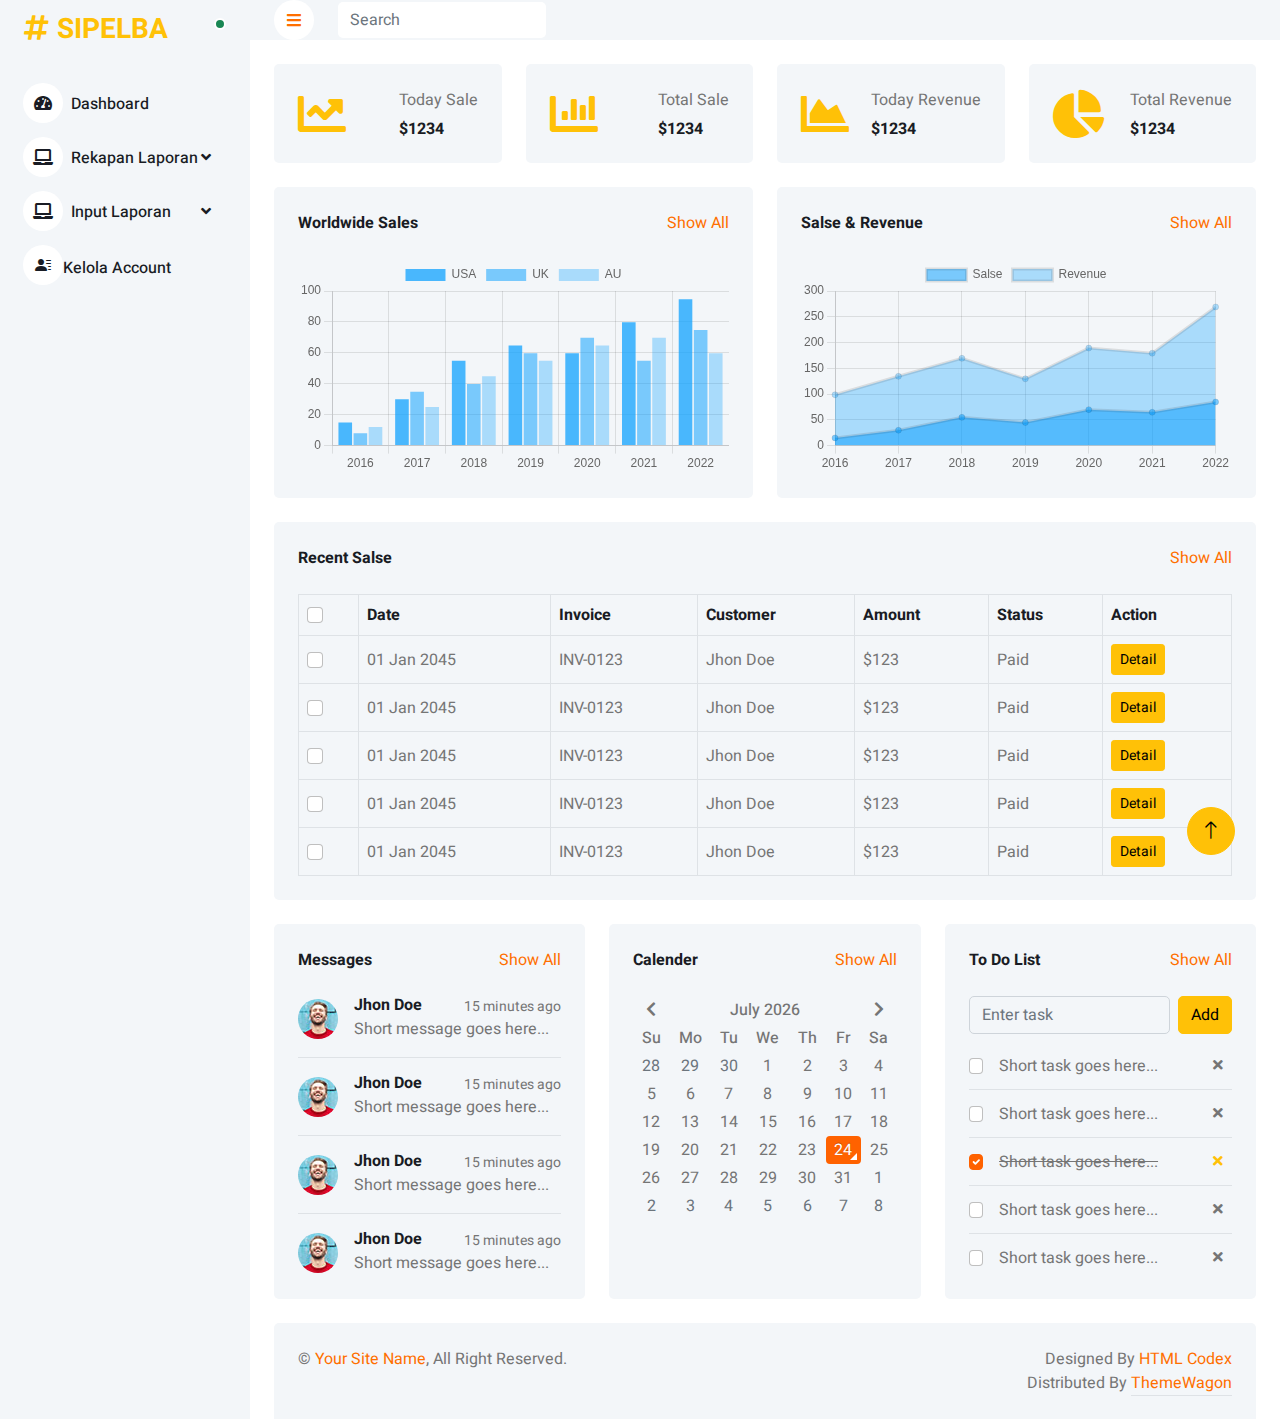
==== commit 1ffe1b44: "abdul ghani" ====
--- a/index.html
+++ b/index.html
@@ -4,6 +4,7 @@
 <head>
     <meta charset="utf-8">
     <title>DASHMIN - Bootstrap Admin Template</title>
+    <link rel="shortcut icon" href="logo_bpbd.png">
     <meta content="width=device-width, initial-scale=1.0" name="viewport">
     <meta content="" name="keywords">
     <meta content="" name="description">
